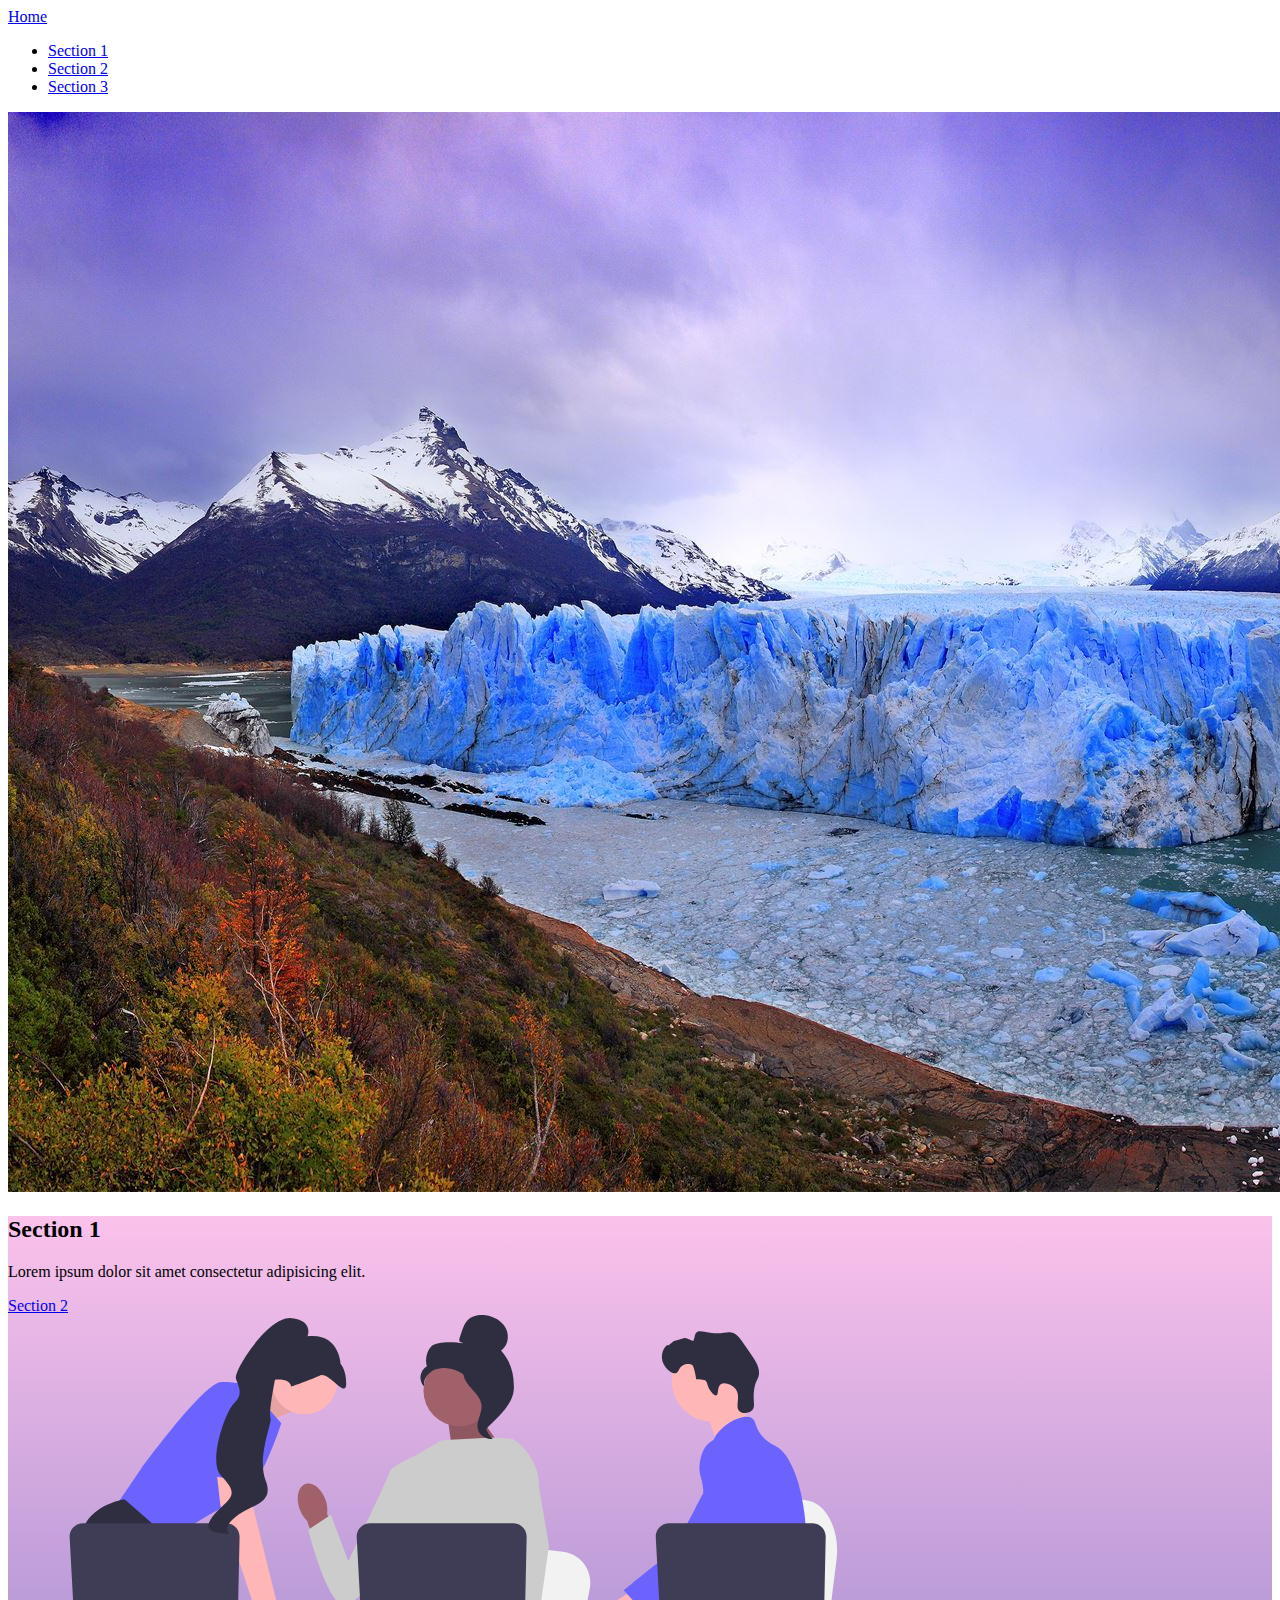
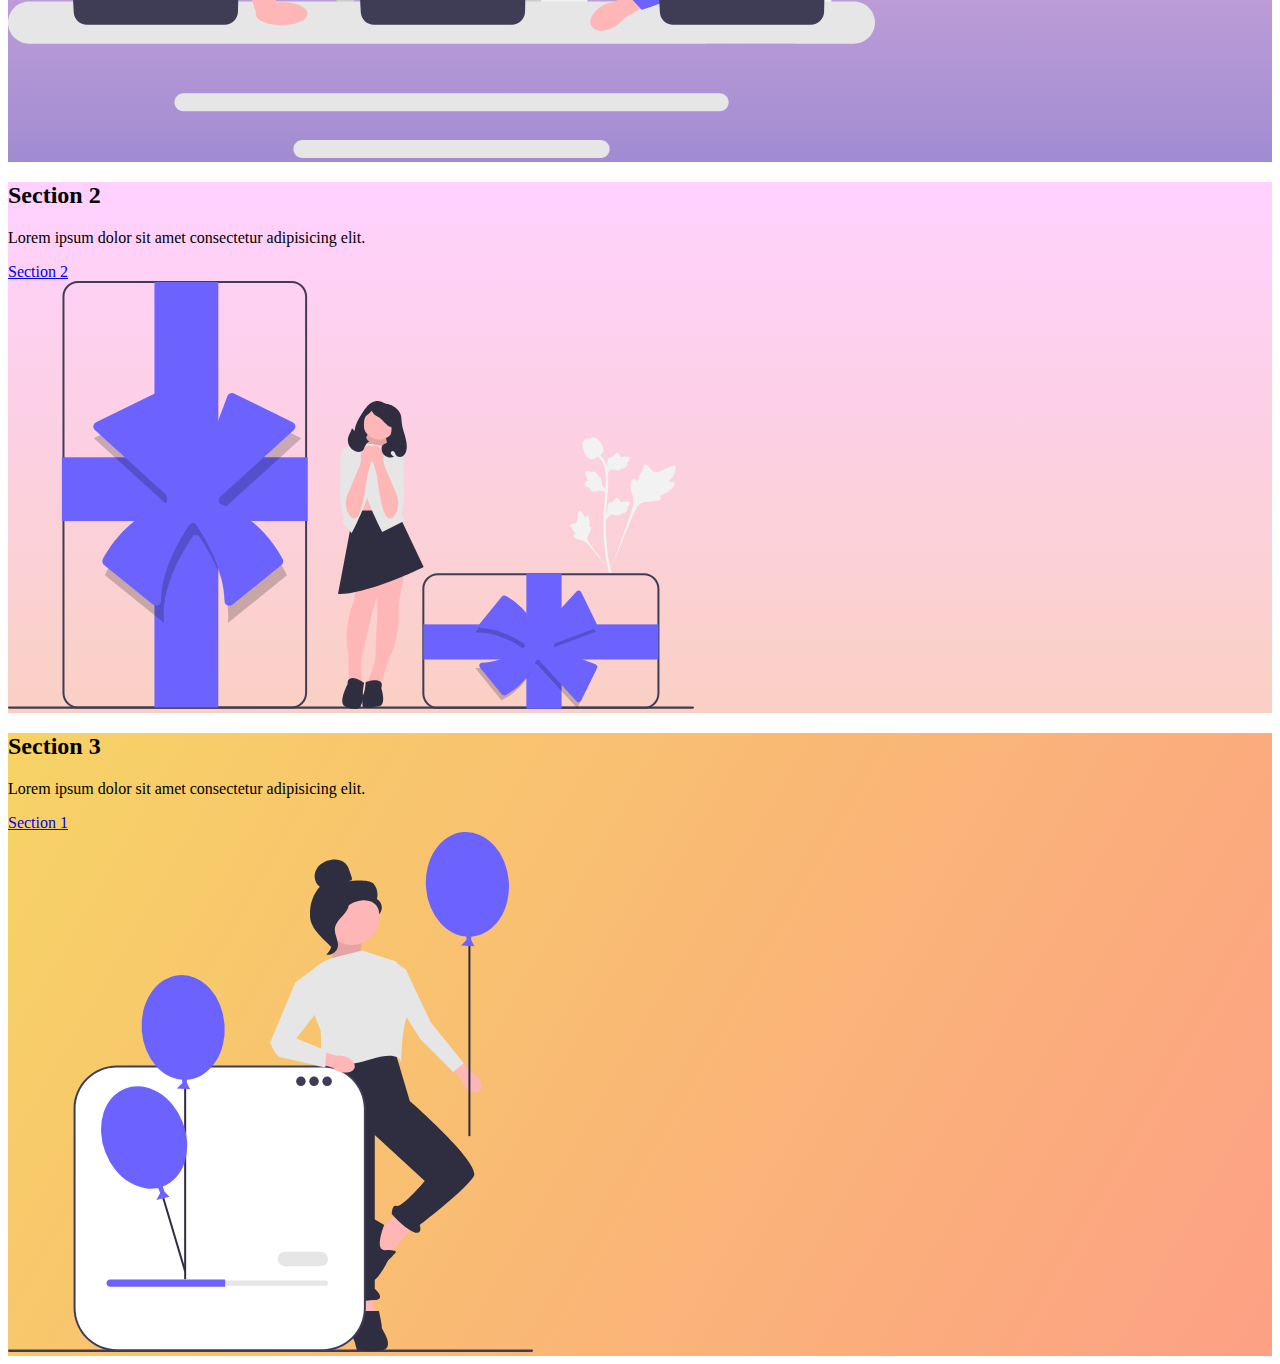
==== clase 10/index.html @ 5efa575b "class6 Review" ====
<!DOCTYPE html>
<html lang="en">
<head>
    <meta charset="UTF-8">
    <meta http-equiv="X-UA-Compatible" content="IE=edge">
    <meta name="viewport" content="width=device-width, initial-scale=1.0">
    <title>clase10 - Flexbox</title>
    <link rel="stylesheet" href="styles.css">
</head>
<body>

    <header>
        <nav class="menu">
        <a href="#">Home</a>
        <ul>
            <li>
                <a href="#sec1">Section 1</a>
            </li>
            <li>
                <a href="#sec2">Section 2</a>
            </li>
            <li>
                <a href="#sec3">Section 3</a>
            </li>
        </ul>
    </nav>
    </header>
    <img src="../patagonia.jpg">
    <main>
        <!--<div class="container-flex">
            <div class="container-item">1</div>
            <div class="container-item">2</div>
            <div class="container-item">3</div>
        </div>-->

        <section>
            <div>
                <h2>Section 1</h2>
                <p>Lorem ipsum dolor sit amet consectetur adipisicing elit.</p>
                <a href="#Sec3">Section 2</a>
            </div>
            <img src="./imagen1.svg">
        </section>
        <section>
            <div>
                <h2>Section 2</h2>
                <p>Lorem ipsum dolor sit amet consectetur adipisicing elit.</p>
                <a href="#sec2">Section 2</a>
            </div>
            <img src="./imagen 2.svg">
        </section>
        <section>
            <div>
                <h2>Section 3</h2>
                <p>Lorem ipsum dolor sit amet consectetur adipisicing elit.</p>
                <a href="#sec1">Section 1</a>
            </div>
            <img src="./imagen 3.svg">
        </section>
    </main>
</body>
---- clase 10/styles.css ----
/*div.container {
    border: 1px solid black;
}*/

/*.item {
    width: 100px;
    height: 50px;
    display: inline-block;
    border: 2px solid yellow;
    background-color: aqua;}*/

    .container-flex {
        flex-direction: row-reverse;
        border: 1px solid red;
        display: flex;
        background-color:beige;
        justify-content: space-evenly; /*alinea el contenido*/
       /* height: 400px;
        align-items: flex-start;*/

        flex-wrap: nowrap; /*no wrap*/

    }

    .container-item {
        width: 100px;
        height: 50px;
        border: 2px solid yellow;
        background-color: aqua;
    }

/*media query: me sirve para cambiar los estilos cuando cambia la resolucion*/
/*@media screen and (max-width:600px) {
    .container-flex {
        flex-direction: column;
        background-color: blueviolet;
    }
    .container-item {
        font-size: 2em;
        color:blue
    }
}

section {
    height: 650px;
    display: flex;
    padding: 0;
    align-items: center;
    /**border: 1px solid blue;
    margin: 10px;*/
}

section img {
    margin: 15px;
    width: 50%;
}

/*estilos para las section */
main section:first-child {
    background-image: linear-gradient(to top, #a18cd1 0%, #fbc2eb 100%);
}

main section:last-child {
    background-image: linear-gradient(120deg, #f6d365 0%, #fda085 100%);
}

/*:nth-child(2)*/
main section:nth-child(2) {
    background-image: linear-gradient(to top, #fad0c4 0%, #ffd1ff 100%);
}
/*
section:nth-child(odd) {
    background-color: rgb(255, 204, 0);
}
section:nth-child(even) {
    background-color: rgb(0, 255, 4);
}
section:first-child {
    background-color: rgb(255, 100, 0) !important;
}
*/
/*:nth:child(3n+1) : TPH*/

html {
    scroll-behavior: smooth;
}




.content-text a {
    display: inline-block;
    width: 100px;
    height: 45px;
    /* border: 1px solid #c0e6f8; */
    border-radius: 20px;
    line-height: 30px;
    background: white;
    font-size: 1.1em;
    text-decoration: none;
    font-weight: bolder;
    font-family: fantasy;
    color: black;
}

.content-text a:hover {
    border: 1px solid blue;
}
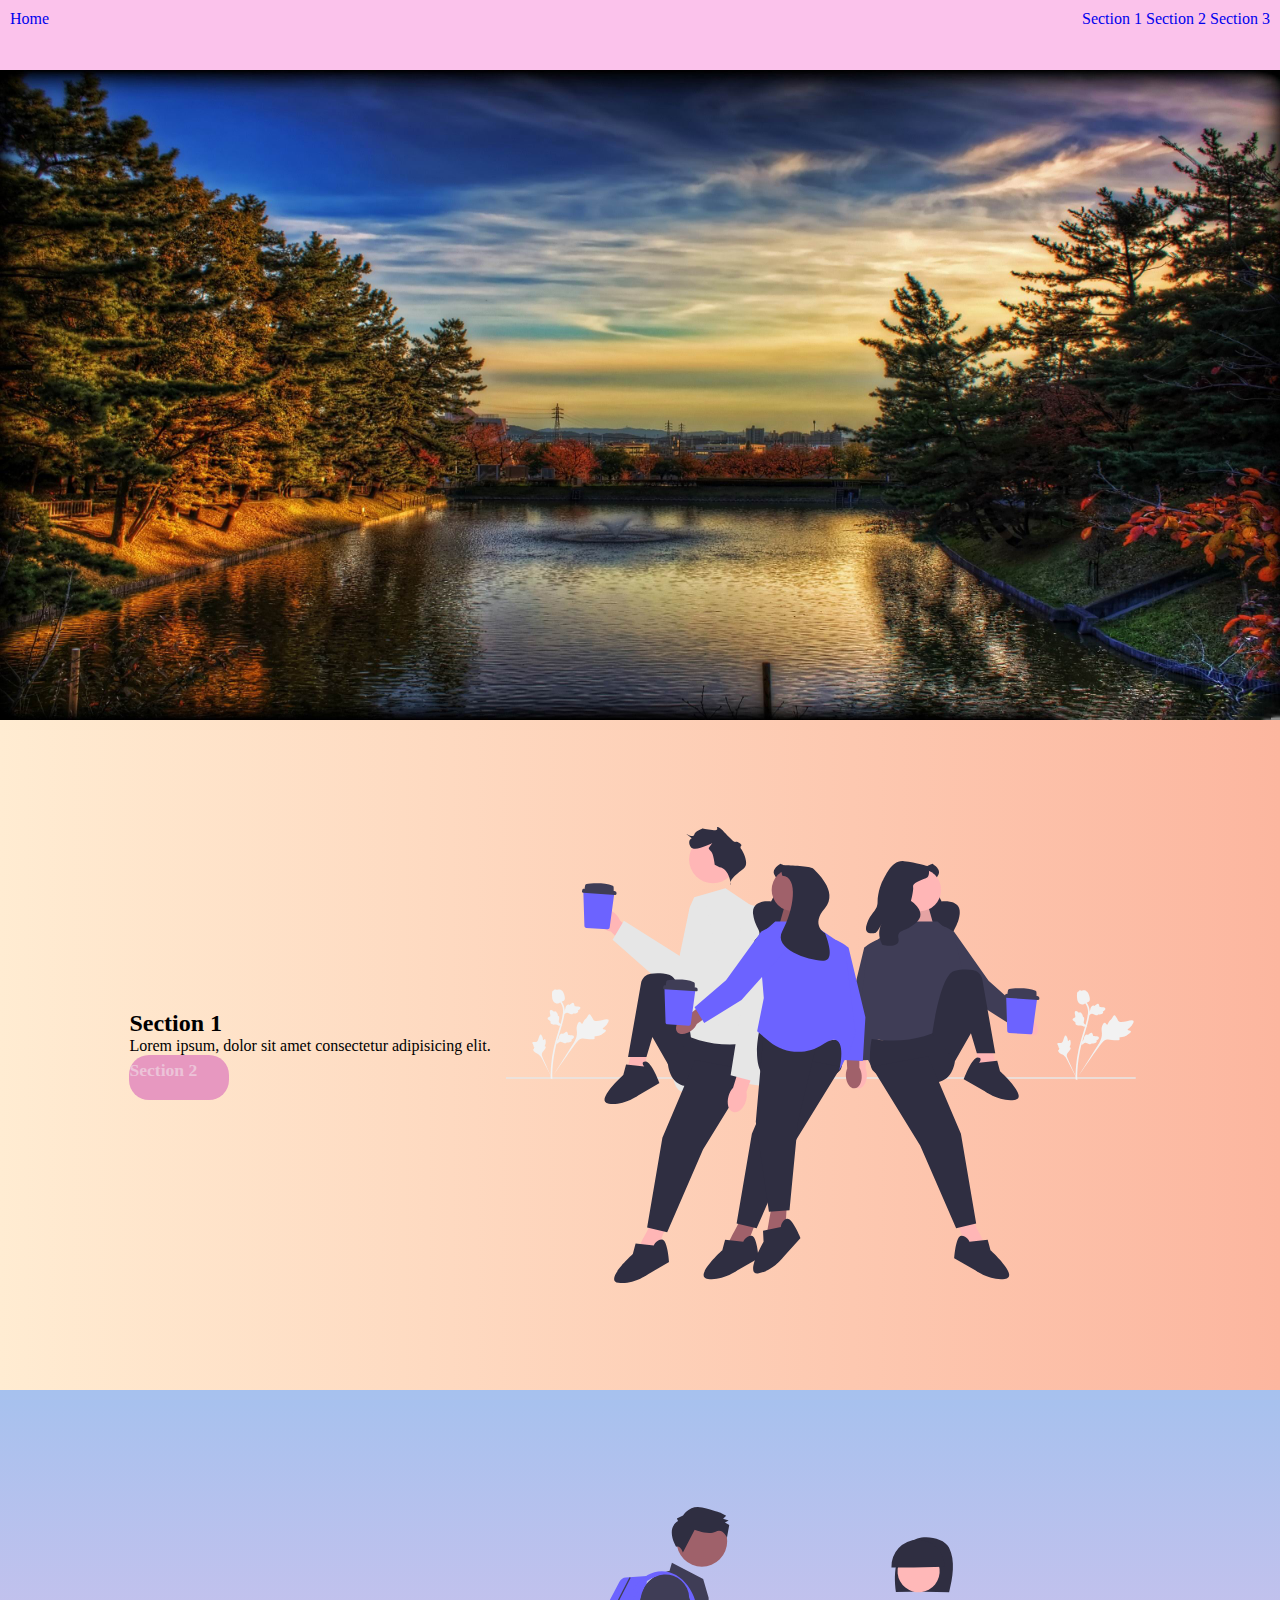
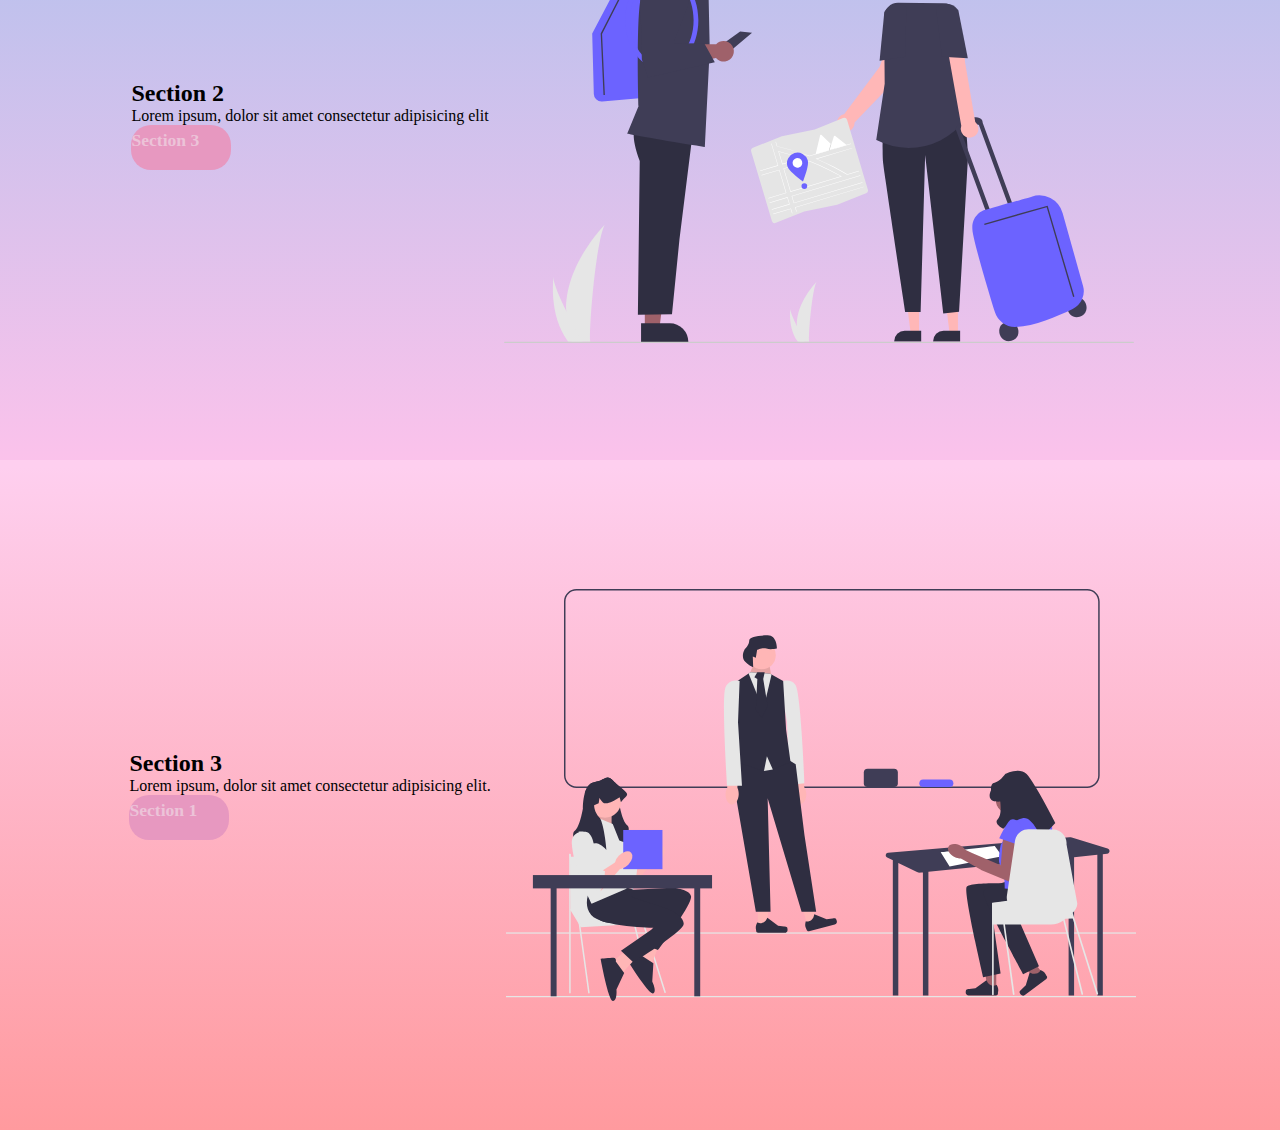
==== commit c093c6ed: "clase10 y 11" ====
--- a/clase 10/index.html
+++ b/clase 10/index.html
@@ -10,7 +10,7 @@
 <body>
 
     <header>
-        <nav class="menu">
+        <nav class="menu-container">
         <a href="#">Home</a>
         <ul>
             <li>
@@ -24,8 +24,9 @@
             </li>
         </ul>
     </nav>
+    <img src="../sun_reveals_gold-Japanese_Landscape_Wallpaper_2560x1600.jpg">
     </header>
-    <img src="../patagonia.jpg">
+    
     <main>
         <!--<div class="container-flex">
             <div class="container-item">1</div>
@@ -33,29 +34,30 @@
             <div class="container-item">3</div>
         </div>-->
 
-        <section>
-            <div>
+            <section id="sec1">
+            <div class="content-text">
                 <h2>Section 1</h2>
-                <p>Lorem ipsum dolor sit amet consectetur adipisicing elit.</p>
-                <a href="#Sec3">Section 2</a>
-            </div>
-            <img src="./imagen1.svg">
-        </section>
-        <section>
-            <div>
-                <h2>Section 2</h2>
-                <p>Lorem ipsum dolor sit amet consectetur adipisicing elit.</p>
+                <p>Lorem ipsum, dolor sit amet consectetur adipisicing elit.</p>
                 <a href="#sec2">Section 2</a>
             </div>
-            <img src="./imagen 2.svg">
-        </section>
-        <section>
-            <div>
-                <h2>Section 3</h2>
-                <p>Lorem ipsum dolor sit amet consectetur adipisicing elit.</p>
-                <a href="#sec1">Section 1</a>
-            </div>
-            <img src="./imagen 3.svg">
-        </section>
+                    <img src="./1.svg" alt="travel">
+            </section>
+            <section id="sec2">
+                <div class="content-text">
+                    <h2>Section 2</h2>
+                    <p>Lorem ipsum, dolor sit amet consectetur adipisicing elit</p>
+                    <a href="#sec3">Section 3</a>
+                </div>
+                    <img src="./2.svg" alt="friends">
+            </section>
+            <section id="sec3">
+                <div class="content-text">
+                    <h2>Section 3</h2>
+                    <p>Lorem ipsum, dolor sit amet consectetur adipisicing elit.</p>
+                    <a href="#sec1">Section 1</a>
+                </div>
+                    <img src="./3.svg" alt="educational">
+            </section>
+               
     </main>
 </body>--- a/clase 10/styles.css
+++ b/clase 10/styles.css
@@ -1,25 +1,18 @@
-/*div.container {
-    border: 1px solid black;
-}*/
+*{
+    margin: 0;
+}
 
-/*.item {
-    width: 100px;
-    height: 50px;
-    display: inline-block;
-    border: 2px solid yellow;
-    background-color: aqua;}*/
 
     .container-flex {
         flex-direction: row-reverse;
         border: 1px solid red;
         display: flex;
         background-color:beige;
-        justify-content: space-evenly; /*alinea el contenido*/
-       /* height: 400px;
-        align-items: flex-start;*/
-
-        flex-wrap: nowrap; /*no wrap*/
-
+        justify-content: space-evenly; /*alinea el contenido*/ 
+        /* height: 400px;*/
+        /*flex-wrap: nowrap;no wrap*/
+        /*width: 50%;*/
+        /*align-items: flex-start;*/
     }
 
     .container-item {
@@ -28,45 +21,60 @@
         border: 2px solid yellow;
         background-color: aqua;
     }
+    section img {
+        margin: 15px;
+        width: 50%;
+    }
+    
 
-/*media query: me sirve para cambiar los estilos cuando cambia la resolucion*/
-/*@media screen and (max-width:600px) {
-    .container-flex {
-        flex-direction: column;
-        background-color: blueviolet;
+
+    
+    /*media query: me sirve para cambiar los estilos cuando cambia la resolucion*/
+    
+    @media screen and (max-width:1000px) {
+        section {
+            flex-direction: column;
+        }
+        
+        section img{
+            width: 25%;
+        }
+
+        .content-text{
+
+            text-align: center;
+        }
     }
-    .container-item {
-        font-size: 2em;
-        color:blue
-    }
-}
 
-section {
-    height: 650px;
-    display: flex;
-    padding: 0;
-    align-items: center;
-    /**border: 1px solid blue;
-    margin: 10px;*/
-}
+    
+    
+    
+    
+    
+    section {
+        height: 650px;
+        display: flex;
+        padding: 10px;
+        align-items: center;
+        justify-content: center;
+        /**border: 1px solid blue;
+        margin: 10px;*/
+        
+        /*estilos para las section */}
 
-section img {
-    margin: 15px;
-    width: 50%;
-}
+        
 
-/*estilos para las section */
-main section:first-child {
-    background-image: linear-gradient(to top, #a18cd1 0%, #fbc2eb 100%);
+ main section:first-child {
+            background-image: linear-gradient(to right, #ffecd2 0%, #fcb69f 100%);
 }
 
 main section:last-child {
-    background-image: linear-gradient(120deg, #f6d365 0%, #fda085 100%);
+    background-image: linear-gradient(to top, #ff9a9e 0%, #fecfef 99%, #fecfef 100%);
 }
 
 /*:nth-child(2)*/
 main section:nth-child(2) {
-    background-image: linear-gradient(to top, #fad0c4 0%, #ffd1ff 100%);
+    background-image: linear-gradient(to top, #fbc2eb 0%, #a6c1ee 100%);
 }
 /*
 section:nth-child(odd) {
@@ -80,6 +88,8 @@
 }
 */
 /*:nth:child(3n+1) : TPH*/
+
+/*Html comportamiento del scroll*/
 
 html {
     scroll-behavior: smooth;
@@ -95,14 +105,49 @@
     /* border: 1px solid #c0e6f8; */
     border-radius: 20px;
     line-height: 30px;
-    background: white;
+    background: rgb(231, 152, 192);
     font-size: 1.1em;
     text-decoration: none;
     font-weight: bolder;
     font-family: fantasy;
-    color: black;
+    color: rgb(236, 195, 216);
 }
 
 .content-text a:hover {
     border: 1px solid blue;
+}
+
+.menu-container {
+    background-color: #fbc2eb;
+    display: flex;
+    padding: 10px;
+   /*flex-direction: row;*/
+   justify-content: space-between;
+   height: 50px;
+
+   position: sticky;
+   top: 0;
+}
+
+.menu-container ul li {
+    display: inline-block;
+}
+
+.menu-container a {
+    text-decoration: none;
+    display: inline-block;
+    height: 50px;
+}
+
+.menu-container a:hover {
+    color: aqua;
+    font-size: 1.2em;
+
+}
+
+header img{
+    display: block; /*Elimina el espacio Fantasma*/
+    width: 100%;
+    height: 650px;
+
 }